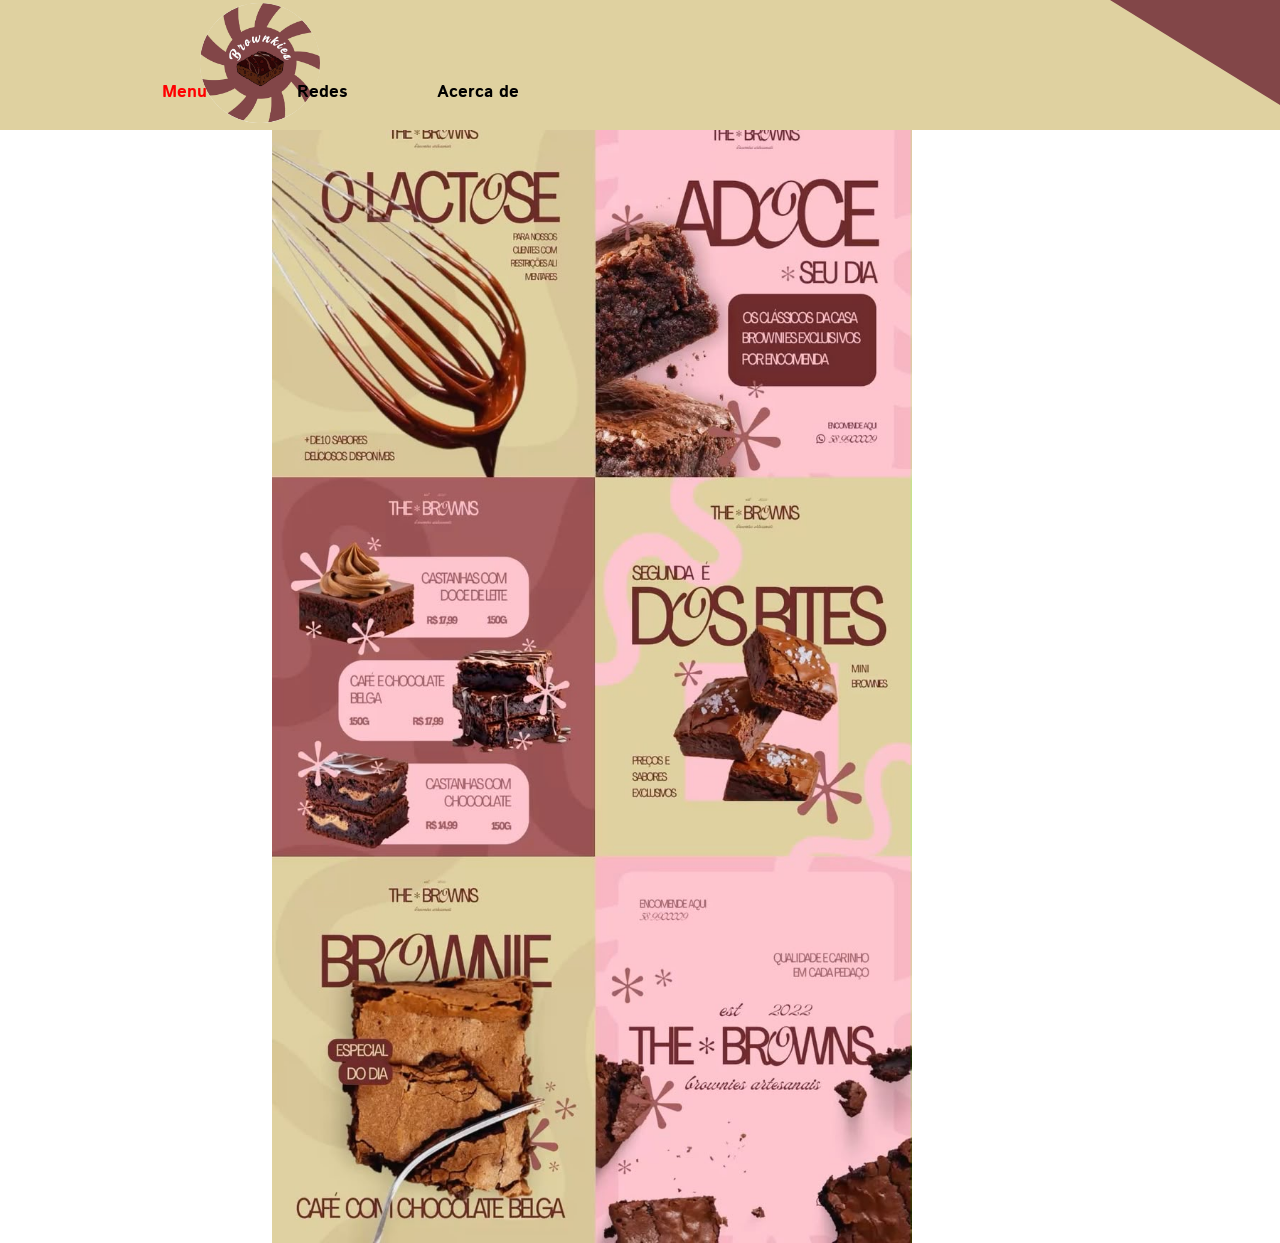
==== index.html @ ae20c798 "Add files via upload" ====
<!DOCTYPE html>
<html lang="es">
<head>
    <meta charset="UTF-8">
    <meta name="viewport" content="width=device-width, initial-scale=1.0">
    <title>si</title>

    <link rel="preconnect" href="https://fonts.googleapis.com">
    <link rel="preconnect" href="https://fonts.gstatic.com" crossorigin>

    <link href="https://fonts.googleapis.com/css2?family=Istok+Web:wght@400;700&display=swap" rel="stylesheet">

    <link rel="stylesheet" href="css/style.css">
</head>
<body>

    <header>
        <div class="header-bg"></div>

        <div class="logo">
            <img src="img/logo.png" alt="Logo">
        </div>

        <nav>
            <a class="active" href="menu.html">Menu</a>
            <a href="redes.html">Redes</a>
            <a href="acerca.html">Acerca de</a>
        </nav>

        <div class="corner"></div>
    </header>

    <main>

        <div class="gallery">

            <img
                src="img/catalogo.jpg"
                alt="Catálogo"
                class="gallery-left"
            >

            <img
                src="img/pronto.jpg"
                alt="Muy pronto"
                class="gallery-right"
            >

        </div>

    </main>

</body>
</html>
---- css/style.css ----
*{
    margin:0;
    padding:0;
    box-sizing:border-box;
}

body{
    background:#ffffff;
    font-family:Arial, Helvetica, sans-serif;
}

header{
    position:fixed;
    top:0;
    left:0;
    width:100%;
    height:130px;
    background:#DFD1A0;
    z-index:1000;

    display:flex;
    justify-content:center;
    align-items:center;
}

.logo{
    position:absolute;
    left:200px;
}

.logo img{
    width:120px; /* antes 90px */
    height:120px;
    object-fit:cover;
    border-radius:100%;
}

nav{
    display:flex;
    gap:90px;

    position:relative;
    left:-300px; /* mueve hacia la izquierda */
    top:27px;   /* mueve hacia abajo */
}

nav a{
    text-decoration:none;
    color:black;
    font-family:'Istok Web', sans-serif;
    font-size:1.05rem;
    font-weight:700;
}

nav a.active{
    color:red;
}

.corner{
    position:absolute;
    top:0;
    right:0;

    width:170px;
    height:105px;

    background:#824648;

    clip-path:polygon(0 0,100% 0,100% 100%);
}

main{
    margin-top:105px;

    display:flex;
    justify-content:center;
}

.gallery{
    display:flex;
    justify-content:center;
    align-items:flex-start;
}

.gallery img{
    display:block;
}

.gallery-left{
    max-width:640px;
    width:auto;
    height:auto;
}

.gallery-right{
    max-width:640px;
    width:auto;
    height:auto;
}
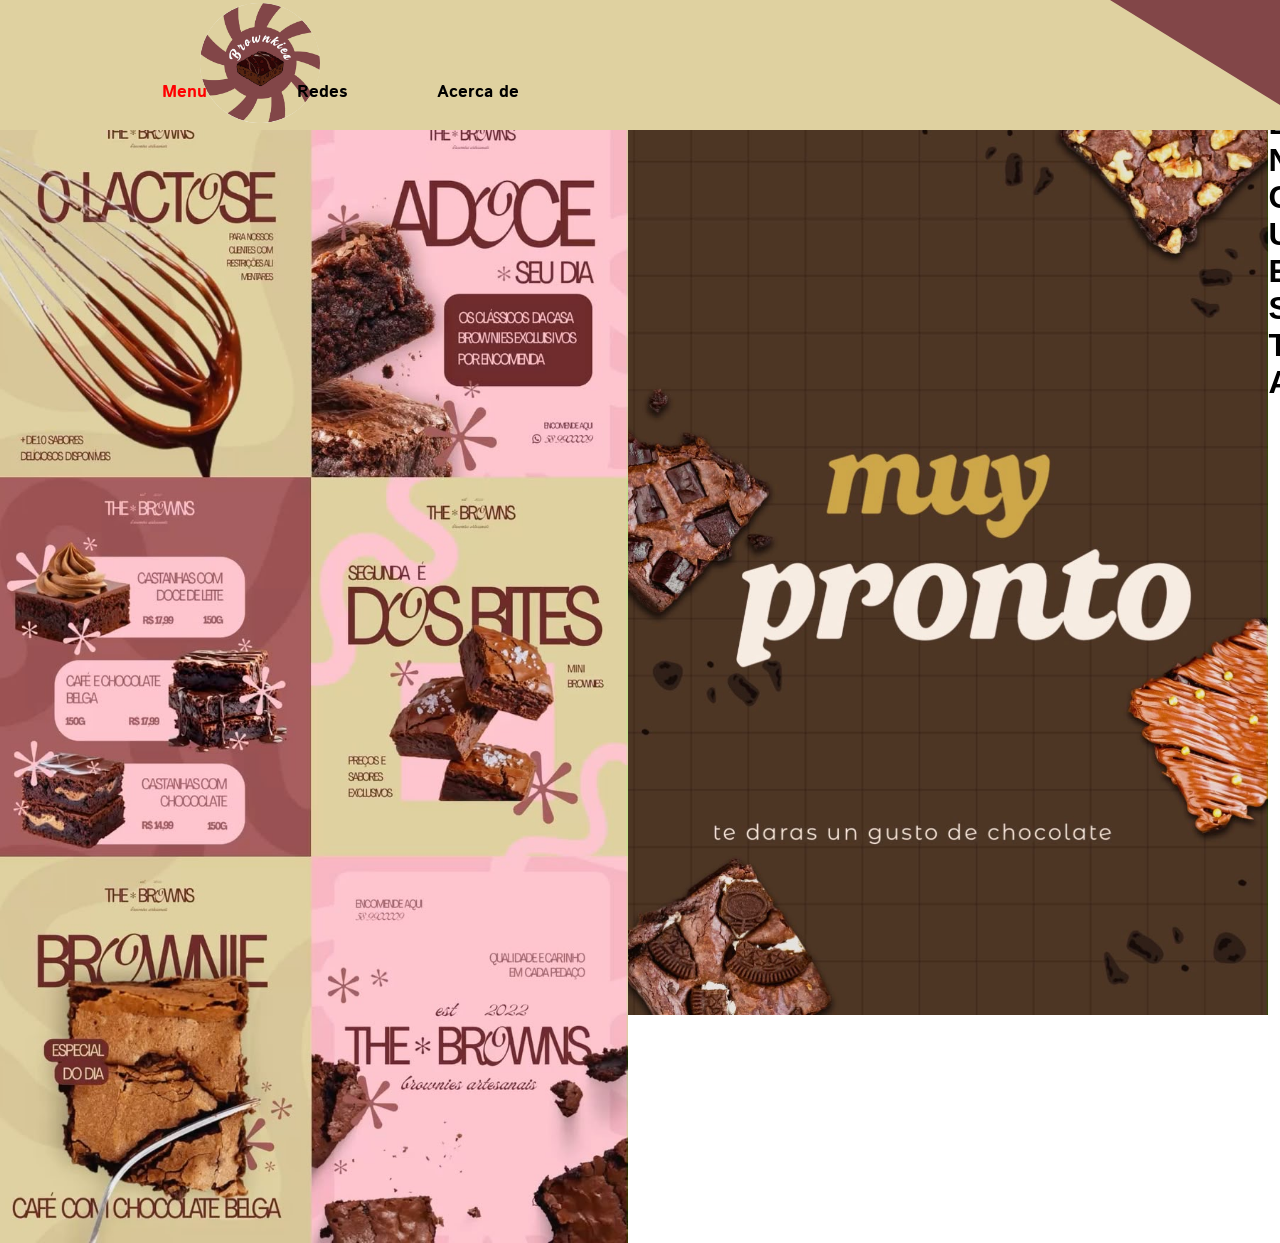
==== commit f54bad98: "Update index.html" ====
--- a/index.html
+++ b/index.html
@@ -47,8 +47,8 @@
             >
 
         </div>
-
+    <h1>E N C U E S T A</h1>
     </main>
 
 </body>
-</html>+</html>
--- a/css/style.css
+++ b/css/style.css
@@ -96,4 +96,123 @@
     max-width:640px;
     width:auto;
     height:auto;
-}+}
+/* ========================= */
+/* TABLETS */
+/* ========================= */
+@media (max-width: 1024px){
+
+    header{
+        height:120px;
+    }
+
+    .logo{
+        left:40px;
+    }
+
+    .logo img{
+        width:90px;
+        height:90px;
+    }
+
+    nav{
+        gap:40px;
+        left:70px;
+        top:20px;
+    }
+
+    nav a{
+        font-size:1rem;
+    }
+
+    .gallery{
+        flex-direction:column;
+        align-items:center;
+    }
+
+    .gallery-left,
+    .gallery-right{
+        width:95%;
+        max-width:700px;
+        height:auto;
+    }
+
+}
+
+/* ========================= */
+/* CELULARES */
+/* ========================= */
+@media (max-width:768px){
+
+    header{
+        position:relative;
+        height:auto;
+        padding:20px;
+        flex-direction:column;
+    }
+
+    .logo{
+        position:static;
+        margin-bottom:20px;
+    }
+
+    .logo img{
+        width:80px;
+        height:80px;
+    }
+
+    nav{
+        position:static;
+        left:0;
+        top:0;
+
+        width:100%;
+
+        display:flex;
+        justify-content:center;
+        flex-wrap:wrap;
+        gap:20px;
+    }
+
+    nav a{
+        font-size:1rem;
+    }
+
+    .corner{
+        display:none;
+    }
+
+    main{
+        margin-top:20px;
+    }
+
+    .gallery{
+        flex-direction:column;
+        align-items:center;
+    }
+
+    .gallery-left,
+    .gallery-right{
+        width:95%;
+        max-width:100%;
+        height:auto;
+    }
+
+}
+
+@media (max-width:480px){
+
+    .logo img{
+        width:65px;
+        height:65px;
+    }
+
+    nav{
+        gap:15px;
+    }
+
+    nav a{
+        font-size:.9rem;
+    }
+
+}
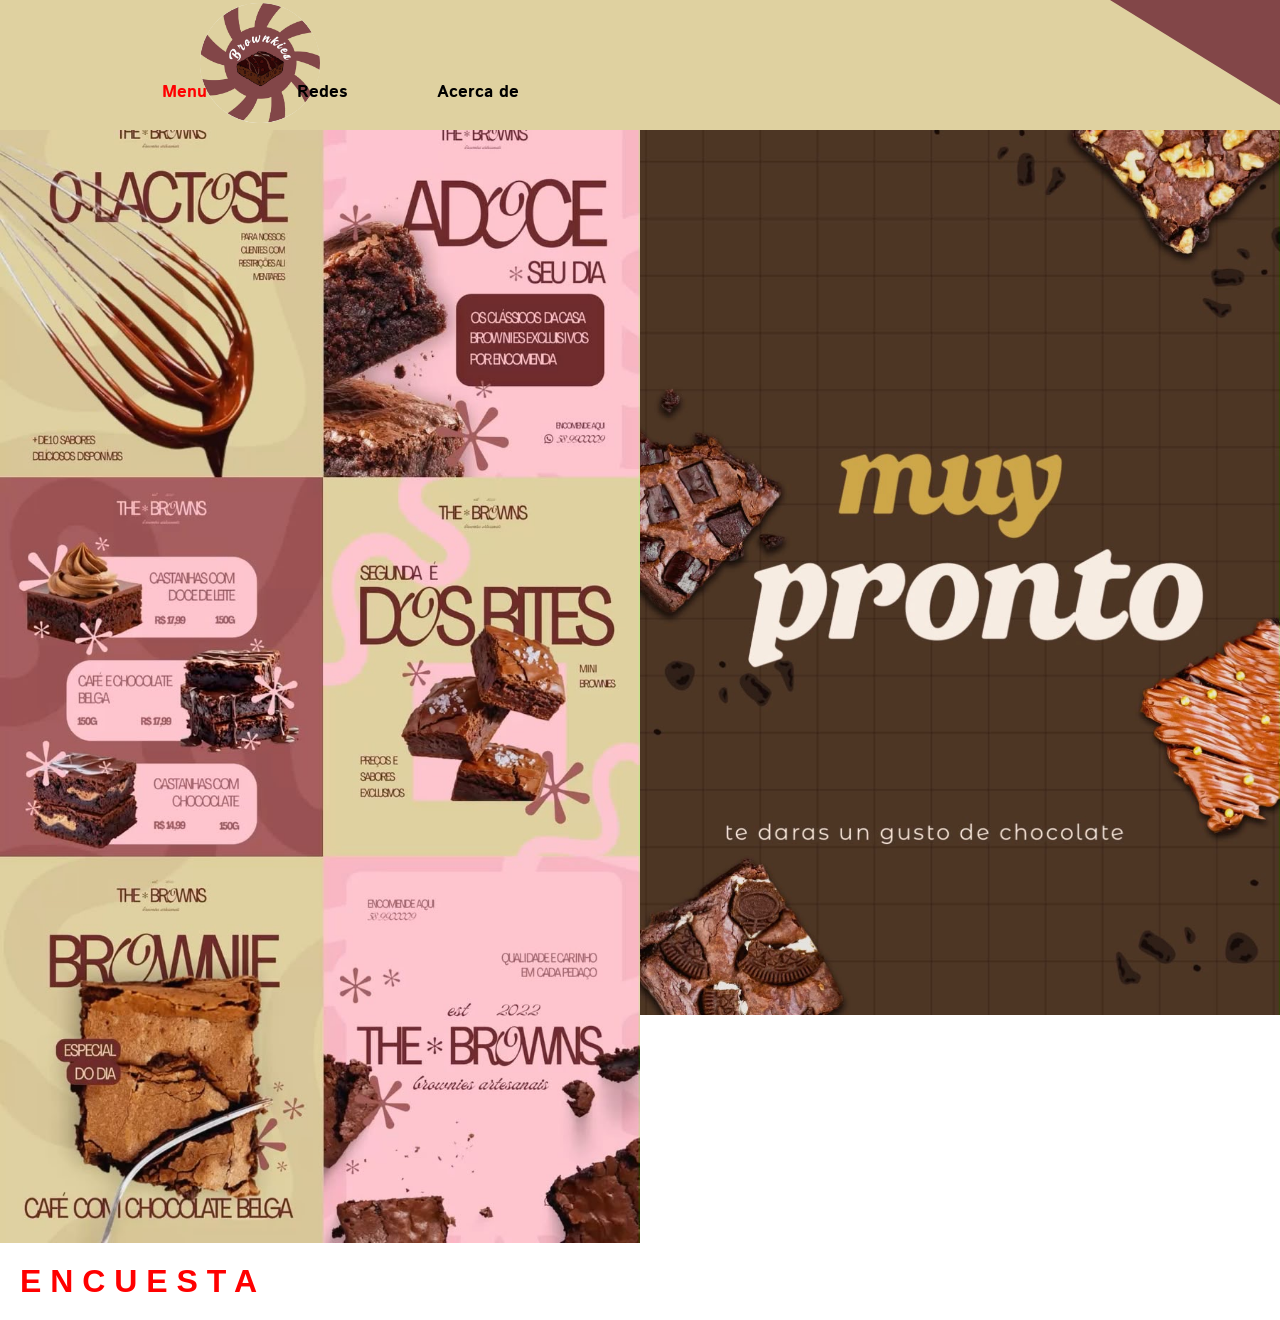
==== commit dfa3b401: "Update index.html" ====
--- a/index.html
+++ b/index.html
@@ -47,8 +47,8 @@
             >
 
         </div>
-    <h1>E N C U E S T A</h1>
     </main>
+    <footer><h1 style="color: red; padding: 20px; font-size 70 px">E N C U E S T A</h1></footer>
 
 </body>
 </html>
